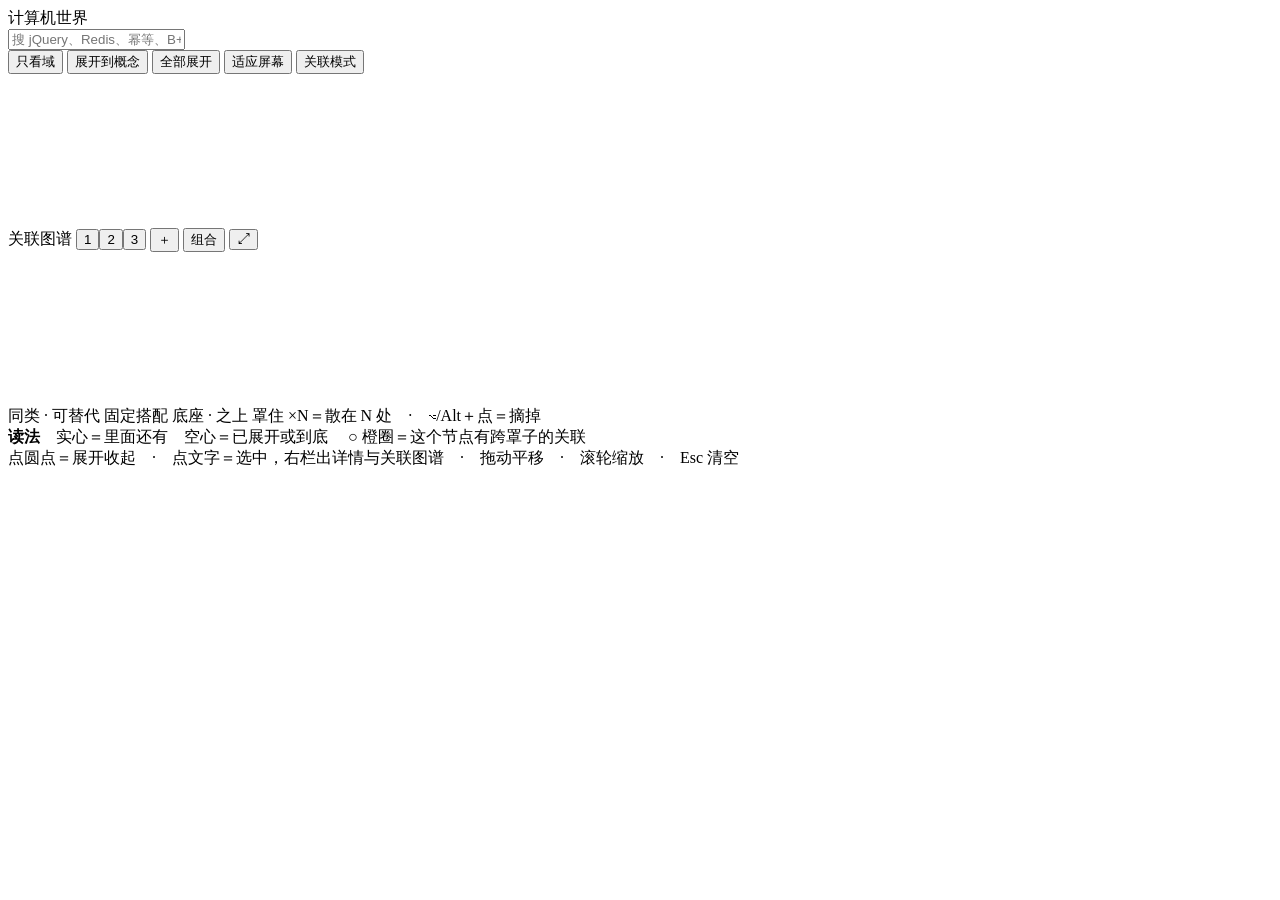
==== src/index.html @ ff6f728d "计算机世界：概念 · 实体 · 关联 一张讲清楚计算机与软件工程领域概念的中文图谱。24 个域、280 个概念、 1420 个实体，外加 610 条跨罩子的关联。单个 HTML 文件，不联网、无依赖，" ====
<!DOCTYPE html>
<html lang="zh-CN"><head><meta charset="utf-8"/>
<meta name="viewport" content="width=device-width, initial-scale=1"/>
<title>计算机世界 · 概念 · 实体 · 关联</title>
<style>
/*@inject style.css*/
</style></head><body>
<div id="top">
  <div id="title">计算机世界<span id="stat"></span></div>
  <input id="q" placeholder="搜 jQuery、Redis、幂等、B+ 树…"/>
  <div id="hits"></div>
  <button class="btn" data-a="groups">只看域</button>
  <button class="btn" data-a="concepts">展开到概念</button>
  <button class="btn" data-a="all">全部展开</button>
  <button class="btn" data-a="fit">适应屏幕</button>
  <button class="btn on" id="bgraph">关联模式</button>
</div>
<div id="stage" class="graph"><svg><g id="vp"><g id="garcs"></g><g id="glinks"></g><g id="gnodes"></g></g></svg></div>
<div id="side">
  <div id="mgp">
    <div id="mghead">
      <span class="gt">关联图谱</span><span id="mgc"></span>
      <span class="ghops" id="mghops">
        <button class="gb" data-h="1" title="只看直接关联">1</button><button class="gb" data-h="2" title="再往外一跳">2</button><button class="gb on" data-h="3" title="再往外两跳">3</button>
      </span>
      <button class="gb" id="mgadd" title="把某个节点钉进这张图（它不在跳数范围内也照画）">＋</button>
      <button class="gb" id="mgbun" title="调一组现成的组合出来看">组合</button>
      <button class="gb" id="mgbig" title="放大 / 收起（Esc 收起）">⤢</button>
    </div>
    <div id="mgbar"></div>
    <div id="mgwrap">
      <svg id="mgsvg">
        <defs><marker id="mgarr" viewBox="0 0 8 8" refX="7" refY="4" markerWidth="5.5" markerHeight="5.5" orient="auto"><path d="M0,1L7,4L0,7z" fill="#3B6FA0"/></marker></defs>
        <g id="mgvp"><g id="mge"></g><g id="mgn"></g></g>
      </svg>
      <div id="mgempty"></div>
      <div id="mgpop"></div>
    </div>
    <div id="mgfoot">
      <span class="mgk on" data-k="same"><i style="border-color:#E8590C"></i>同类 · 可替代</span>
      <span class="mgk on" data-k="pair"><i style="border-color:#2F7D74"></i>固定搭配</span>
      <span class="mgk on" data-k="dep"><i style="border-color:#3B6FA0"></i>底座 · 之上</span>
      <span class="mgk on" data-k="tree"><i style="border-color:#C7C2B8"></i>罩住</span>
      <span class="mgnote">×N＝散在 N 处　·　⌥/Alt＋点＝摘掉</span>
      <span id="mgmore"></span>
    </div>
  </div>
  <div id="card"></div>
</div>
<div id="mgtip"></div>
<div id="legend">
  <b>读法</b>　<span class="dot f"></span>实心＝里面还有　<span class="dot"></span>空心＝已展开或到底　
  <span style="color:var(--or)">○</span> 橙圈＝这个节点有跨罩子的关联<br>
  点圆点＝展开收起　·　点文字＝选中，右栏出详情与关联图谱<span class="dsh"></span>　·　拖动平移　·　滚轮缩放　·　Esc 清空
</div>
<script>
/*@inject data*/
/*@inject bundles*/
/*@inject icons.js*/
/*@inject tree.js*/
/*@inject graph.js*/
/*@inject boot.js*/
</script></body></html>
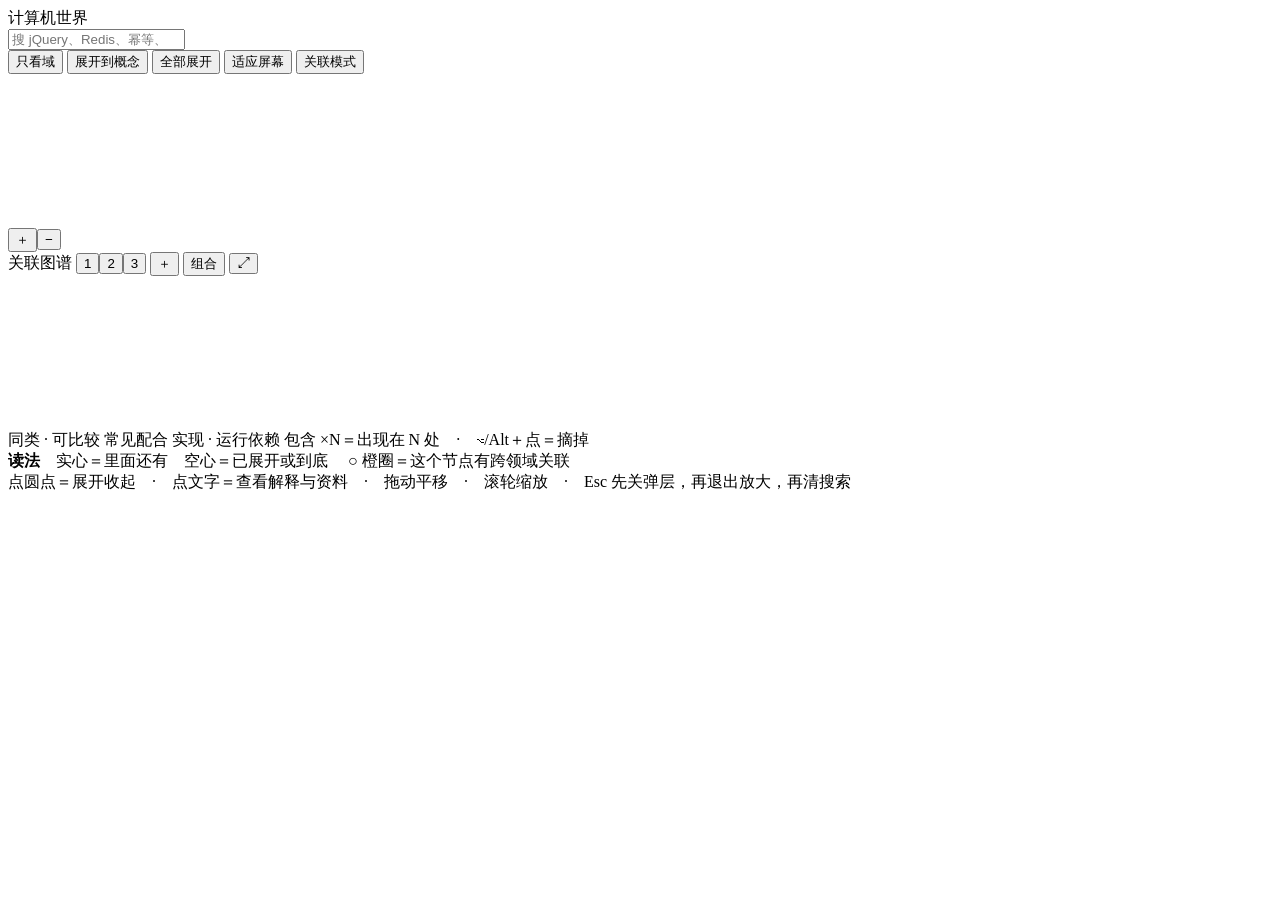
==== commit 86ffa2c6: "完善全景节点解释、资料入口与阅读交互" ====
--- a/src/index.html
+++ b/src/index.html
@@ -1,4 +1,10 @@
 <!DOCTYPE html>
+<!--
+[INPUT]: 根构建注入样式、分类快照、逐节点解释来源、图标与交互代码。
+[OUTPUT]: 保留树与关联图的全景首页，详情与资料入口在独立侧栏展开。
+[POS]: 全景浏览器的结构正本；生成产物位于根 index.html。
+[PROTOCOL]: 变更时更新此头部，然后检查 CLAUDE.md
+-->
 <html lang="zh-CN"><head><meta charset="utf-8"/>
 <meta name="viewport" content="width=device-width, initial-scale=1"/>
 <title>计算机世界 · 概念 · 实体 · 关联</title>
@@ -7,7 +13,7 @@
 </style></head><body>
 <div id="top">
   <div id="title">计算机世界<span id="stat"></span></div>
-  <input id="q" placeholder="搜 jQuery、Redis、幂等、B+ 树…"/>
+  <input id="q" type="search" aria-label="搜索概念与项目" placeholder="搜 jQuery、Redis、幂等、B+ 树…"/>
   <div id="hits"></div>
   <button class="btn" data-a="groups">只看域</button>
   <button class="btn" data-a="concepts">展开到概念</button>
@@ -15,8 +21,8 @@
   <button class="btn" data-a="fit">适应屏幕</button>
   <button class="btn on" id="bgraph">关联模式</button>
 </div>
-<div id="stage" class="graph"><svg><g id="vp"><g id="garcs"></g><g id="glinks"></g><g id="gnodes"></g></g></svg></div>
-<div id="side">
+<main id="stage" class="graph" aria-label="可展开的知识地图"><svg><g id="vp"><g id="garcs"></g><g id="glinks"></g><g id="gnodes"></g></g></svg><div id="zoom-tools" aria-label="地图缩放"><button class="gb" id="zoom-in" aria-label="放大树图">＋</button><button class="gb" id="zoom-out" aria-label="缩小树图">−</button></div></main>
+<aside id="side" aria-label="节点解释与关联">
   <div id="mgp">
     <div id="mghead">
       <span class="gt">关联图谱</span><span id="mgc"></span>
@@ -37,27 +43,29 @@
       <div id="mgpop"></div>
     </div>
     <div id="mgfoot">
-      <span class="mgk on" data-k="same"><i style="border-color:#E8590C"></i>同类 · 可替代</span>
-      <span class="mgk on" data-k="pair"><i style="border-color:#2F7D74"></i>固定搭配</span>
-      <span class="mgk on" data-k="dep"><i style="border-color:#3B6FA0"></i>底座 · 之上</span>
-      <span class="mgk on" data-k="tree"><i style="border-color:#C7C2B8"></i>罩住</span>
-      <span class="mgnote">×N＝散在 N 处　·　⌥/Alt＋点＝摘掉</span>
+      <span class="mgk on" data-k="same"><i style="border-color:#E8590C"></i>同类 · 可比较</span>
+      <span class="mgk on" data-k="pair"><i style="border-color:#2F7D74"></i>常见配合</span>
+      <span class="mgk on" data-k="dep"><i style="border-color:#3B6FA0"></i>实现 · 运行依赖</span>
+      <span class="mgk on" data-k="tree"><i style="border-color:#C7C2B8"></i>包含</span>
+      <span class="mgnote">×N＝出现在 N 处　·　⌥/Alt＋点＝摘掉</span>
       <span id="mgmore"></span>
     </div>
   </div>
-  <div id="card"></div>
-</div>
+  <section id="card" tabindex="-1" aria-label="当前节点说明"></section>
+</aside>
 <div id="mgtip"></div>
 <div id="legend">
   <b>读法</b>　<span class="dot f"></span>实心＝里面还有　<span class="dot"></span>空心＝已展开或到底　
-  <span style="color:var(--or)">○</span> 橙圈＝这个节点有跨罩子的关联<br>
-  点圆点＝展开收起　·　点文字＝选中，右栏出详情与关联图谱<span class="dsh"></span>　·　拖动平移　·　滚轮缩放　·　Esc 清空
+  <span style="color:var(--or)">○</span> 橙圈＝这个节点有跨领域关联<br>
+  点圆点＝展开收起　·　点文字＝查看解释与资料<span class="dsh"></span>　·　拖动平移　·　滚轮缩放　·　Esc 先关弹层，再退出放大，再清搜索
 </div>
 <script>
 /*@inject data*/
+/*@inject content*/
 /*@inject bundles*/
 /*@inject icons.js*/
 /*@inject tree.js*/
+/*@inject details.js*/
 /*@inject graph.js*/
 /*@inject boot.js*/
 </script></body></html>
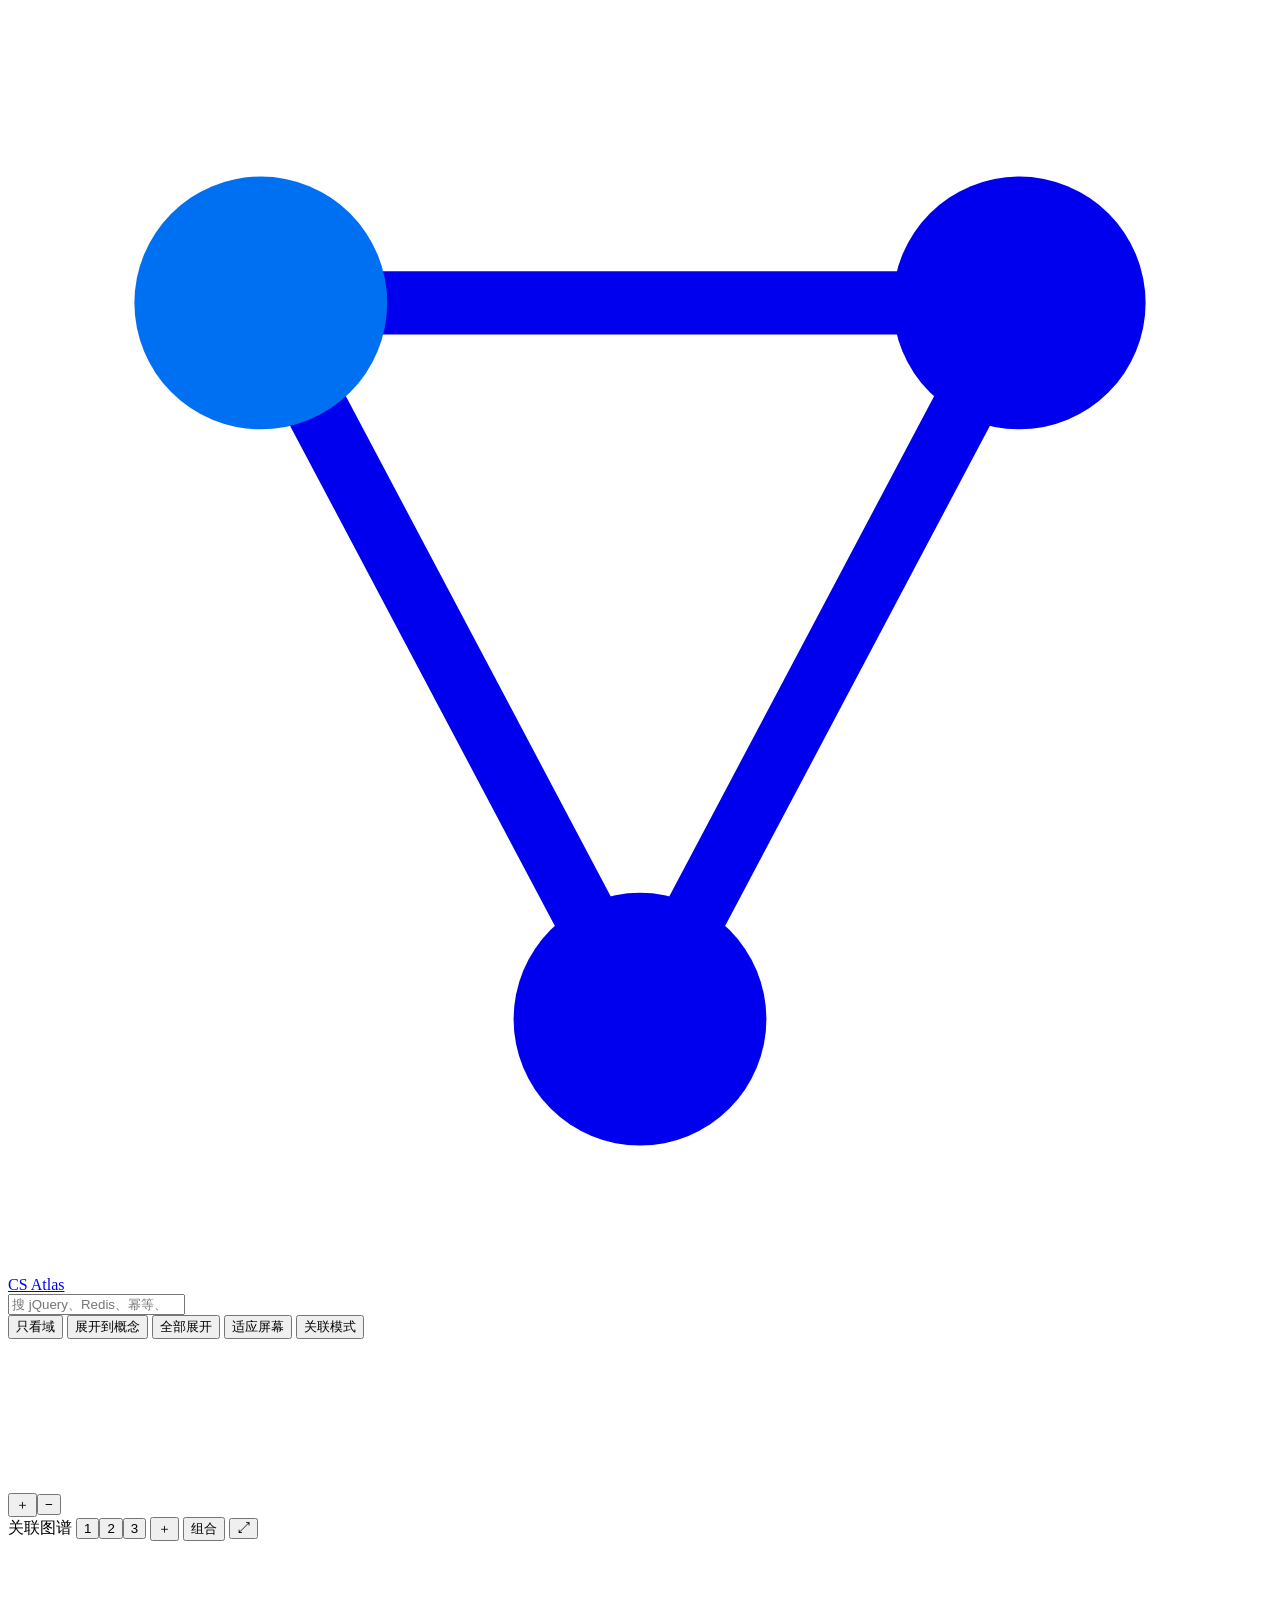
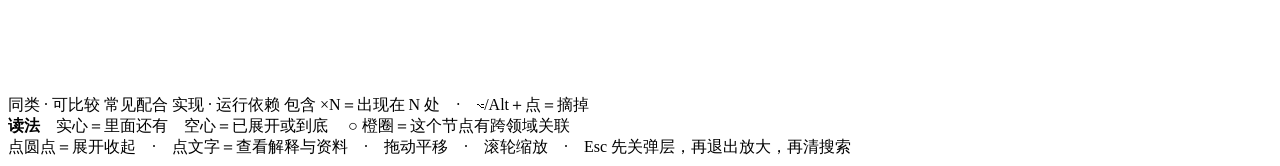
==== commit 1b9908b0: "新增首访入口与照片分类三树样例 首页新增浅色介绍与四项导航，保留原树图、关联图和旧节点地址。 照片分类样例串联问题、方案角色、知识对象和固定版本来源，区分虚构情境的条件、调用检查与问题结果。  保持自" ====
--- a/src/index.html
+++ b/src/index.html
@@ -1,18 +1,66 @@
 <!DOCTYPE html>
 <!--
 [INPUT]: 根构建注入样式、分类快照、逐节点解释来源、图标与交互代码。
-[OUTPUT]: 保留树与关联图的全景首页，详情与资料入口在独立侧栏展开。
+[OUTPUT]: Paper v2 浅色首访、角色预览与资料导航；地图和样例共用旧知识与来源。
 [POS]: 全景浏览器的结构正本；生成产物位于根 index.html。
 [PROTOCOL]: 变更时更新此头部，然后检查 CLAUDE.md
 -->
 <html lang="zh-CN"><head><meta charset="utf-8"/>
 <meta name="viewport" content="width=device-width, initial-scale=1"/>
-<title>计算机世界 · 概念 · 实体 · 关联</title>
+<meta name="description" content="给用 AI 做软件的你：探索计算机与软件工程地图，看懂部件分工、方法与实现，沿解释找到原始资料。"/>
+<title>CS Atlas · 从看懂概念到做成事情</title>
+<link rel="icon" type="image/svg+xml" href="data:image/svg+xml,%3Csvg%20xmlns%3D%22http%3A%2F%2Fwww.w3.org%2F2000%2Fsvg%22%20viewBox%3D%220%200%2032%2032%22%3E%3Crect%20width%3D%2232%22%20height%3D%2232%22%20rx%3D%226%22%20fill%3D%22%23FFFFFF%22%2F%3E%3Cpath%20d%3D%22M7%208L25%208L16%2025Z%22%20fill%3D%22none%22%20stroke%3D%22%23171717%22%20stroke-width%3D%221.5%22%2F%3E%3Ccircle%20cx%3D%227%22%20cy%3D%228%22%20r%3D%223%22%20fill%3D%22%230070F3%22%2F%3E%3Ccircle%20cx%3D%2225%22%20cy%3D%228%22%20r%3D%223%22%20fill%3D%22%23171717%22%2F%3E%3Ccircle%20cx%3D%2216%22%20cy%3D%2225%22%20r%3D%223%22%20fill%3D%22%23171717%22%2F%3E%3C%2Fsvg%3E"/>
 <style>
 /*@inject style.css*/
+/*@inject entry.css*/
+/*@inject atlas.css*/
 </style></head><body>
+<div id="intro" hidden>
+  <header class="entry-header"><div class="entry-container entry-header-inner">
+    <a class="entry-brand" href="#intro"><svg class="entry-mark" viewBox="0 0 30 30" aria-hidden="true"><path d="M6 7L24 7L15 24Z" fill="none" stroke="currentColor" stroke-width="1.5"/><circle cx="6" cy="7" r="3" fill="#0070F3"/><circle cx="24" cy="7" r="3" fill="currentColor"/><circle cx="15" cy="24" r="3" fill="currentColor"/></svg>CS Atlas</a>
+    <nav class="entry-nav" aria-label="首页导航"><a href="#map">概念地图</a><a href="#entry-routes">学习路线</a><a href="#entry-resources">资料导航</a><a href="#entry-training">训练计划</a></nav>
+    <a class="entry-button entry-header-action" href="#map">打开地图 <span aria-hidden="true">↗</span></a>
+  </div></header>
+  <main aria-labelledby="entry-heading">
+    <section class="entry-hero entry-container">
+      <p class="entry-eyebrow"><span aria-hidden="true"></span>给正在用 AI 探索编程的你</p>
+      <h1 id="entry-heading" tabindex="-1">从看懂一个概念，<br>到做成一件事情。</h1>
+      <p class="entry-lead">找到知识在计算机世界里的位置，也找到它的用处。<br>沿着问题、方案与资料，把理解连成自己的学习路径。</p>
+      <div class="entry-actions"><a class="entry-button entry-primary" href="#map">探索概念地图 <span aria-hidden="true">→</span></a><a class="entry-button" id="entry-example" href="#atlas=photo-A">看一条学习路径 <span aria-hidden="true">↗</span></a></div>
+    </section>
+    <section class="entry-path entry-container" aria-label="照片分类的问题、方案与知识关系示意">
+      <div class="entry-path-caption"><span>ONE QUESTION, A CONNECTED WORLD</span><span>照片分类 · 学习路径示意</span></div>
+      <div class="entry-path-nodes">
+        <div class="entry-path-node"><small>01 / 我想做什么</small><strong>给照片自动分类</strong></div><span class="entry-path-arrow" aria-hidden="true">→</span>
+        <div class="entry-path-node entry-path-solution"><small>02 / 可以怎样做</small><strong>用已有模型完成一次推理</strong><p>输入图片 → 模型与权重 → 分类结果</p></div><span class="entry-path-arrow" aria-hidden="true">→</span>
+        <div class="entry-path-node entry-path-knowledge"><small>03 / 需要看懂什么</small><strong>CNN 家族 · ResNet-50 架构<br>预训练权重</strong><p>共同做法 / 具体结构 / 训练得到的参数</p></div>
+      </div>
+      <div class="entry-path-footer"><p>实现负责执行，权重提供参数；具体条件见样例。</p><a class="entry-text-link" data-entry-sample href="#atlas=photo-A">打开照片分类样例 <span aria-hidden="true">↗</span></a></div>
+    </section>
+    <section id="entry-routes" class="entry-routes entry-container" tabindex="-1" aria-labelledby="entry-routes-heading">
+      <div class="entry-section-heading"><div><p class="entry-kicker">从想做的事，找到要学的知识</p><h2 id="entry-routes-heading">你想成为怎样的构建者？</h2></div><span class="entry-note">角色路线 · 规划预览</span></div>
+      <div class="entry-route-row"><span class="entry-index">01</span><h3>AI 应用构建者</h3><p>从图片分类开始，理解模型如何进入一个产品。</p><a class="entry-text-link" data-entry-sample href="#atlas=photo-A">看照片分类样例 <span aria-hidden="true">↗</span></a></div>
+      <div class="entry-route-row"><span class="entry-index">02</span><h3>Web 产品构建者</h3><p>把界面、程序逻辑与数据保存连成可用的软件。</p><span class="entry-route-status">路线规划中</span></div>
+      <div class="entry-route-row"><span class="entry-index">03</span><h3>后端开发者</h3><p>围绕请求、数据与服务，建立能解释的系统。</p><span class="entry-route-status">路线规划中</span></div>
+    </section>
+    <section id="entry-training" class="entry-training" tabindex="-1" aria-labelledby="entry-training-heading"><div class="entry-container entry-training-inner">
+      <div><p class="entry-kicker">训练计划 · 筹备中</p><h2 id="entry-training-heading">知道怎么做，<br>还要亲手做成。</h2><p class="entry-training-lead">围绕一个具体项目，确定起点、动手练习、提交作品，再根据反馈调整。每一步都留下能回看的成果。</p></div>
+      <div><p class="entry-note">正在设计的训练方式</p><ol class="entry-training-steps"><li><span>01</span><div><h3>明确起点</h3><p>知道自己要完成什么，哪些条件还没有满足。</p></div></li><li><span>02</span><div><h3>做出作品</h3><p>完成一个具体任务，留下过程与结果。</p></div></li><li><span>03</span><div><h3>反馈与迁移</h3><p>修正一次错误，再试一个条件不同的问题。</p></div></li></ol></div>
+    </div></section>
+    <section id="entry-resources" class="entry-resources entry-container" tabindex="-1" aria-labelledby="entry-resources-heading">
+      <div class="entry-section-heading"><div><h2 id="entry-resources-heading">带着问题，读对一篇。</h2><p>知道为什么读，也知道读完以后做什么。</p></div><a class="entry-text-link" data-entry-sample href="#atlas=photo-A">打开照片分类样例 <span aria-hidden="true">↗</span></a></div>
+      <a class="entry-resource-row" href="https://arxiv.org/abs/1512.03385" target="_blank" rel="noopener noreferrer"><span class="entry-resource-use">理解架构</span><div><h3>Deep Residual Learning</h3><p>看清 ResNet 想解决的问题，区分架构与权重。</p></div><span class="entry-resource-source">原始论文</span><span aria-hidden="true">↗</span></a>
+      <a class="entry-resource-row" href="https://docs.pytorch.org/vision/stable/models.html" target="_blank" rel="noopener noreferrer"><span class="entry-resource-use">准备输入</span><div><h3>Models and pre-trained weights</h3><p>检查预处理、标签和权重；具体实践回到样例固定版本。</p></div><span class="entry-resource-source">TorchVision 文档</span><span aria-hidden="true">↗</span></a>
+      <a class="entry-resource-row" href="https://docs.pytorch.org/tutorials/beginner/basics/intro.html" target="_blank" rel="noopener noreferrer"><span class="entry-resource-use">继续动手</span><div><h3>PyTorch：学习基础</h3><p>从张量与数据处理起步，按自己的缺口继续查。</p></div><span class="entry-resource-source">官方教程</span><span aria-hidden="true">↗</span></a>
+      <p class="entry-resource-note">原站入口核对：2026-09-13 · 打开外部资料需要联网 · 资料说明不能代替实际练习</p>
+    </section>
+  </main>
+  <footer class="entry-footer"><div class="entry-container entry-footer-inner"><div><strong>从一个问题，开始探索。</strong><p>开放的知识地图 · 持续整理与核验 · 资料保留原始出处</p><p>本地内容可离线阅读 · <a href="https://github.com/sophistd/cs-concept-atlas/blob/main/CONTRIBUTING.md" target="_blank" rel="noopener noreferrer">查看贡献方式 ↗</a></p></div><a class="entry-button entry-primary" href="#map">打开概念地图 <span aria-hidden="true">→</span></a></div></footer>
+</div>
+<div id="atlas-view" hidden inert></div>
 <div id="top">
-  <div id="title">计算机世界<span id="stat"></span></div>
+  <div id="title"><a class="entry-brand" href="#intro" aria-label="CS Atlas，返回介绍"><svg class="entry-mark" viewBox="0 0 30 30" aria-hidden="true"><path d="M6 7L24 7L15 24Z" fill="none" stroke="currentColor" stroke-width="1.5"/><circle cx="6" cy="7" r="3" fill="#0070F3"/><circle cx="24" cy="7" r="3" fill="currentColor"/><circle cx="15" cy="24" r="3" fill="currentColor"/></svg>CS Atlas</a><span id="stat"></span></div>
+  <p id="entry-error" role="status" hidden>未找到这个入口。可以<a href="#map">返回地图</a>或<a href="#intro">查看介绍</a>。</p>
   <input id="q" type="search" aria-label="搜索概念与项目" placeholder="搜 jQuery、Redis、幂等、B+ 树…"/>
   <div id="hits"></div>
   <button class="btn" data-a="groups">只看域</button>
@@ -62,10 +110,13 @@
 <script>
 /*@inject data*/
 /*@inject content*/
+/*@inject atlas*/
 /*@inject bundles*/
 /*@inject icons.js*/
 /*@inject tree.js*/
 /*@inject details.js*/
 /*@inject graph.js*/
+/*@inject entry.js*/
+/*@inject atlas.js*/
 /*@inject boot.js*/
 </script></body></html>
